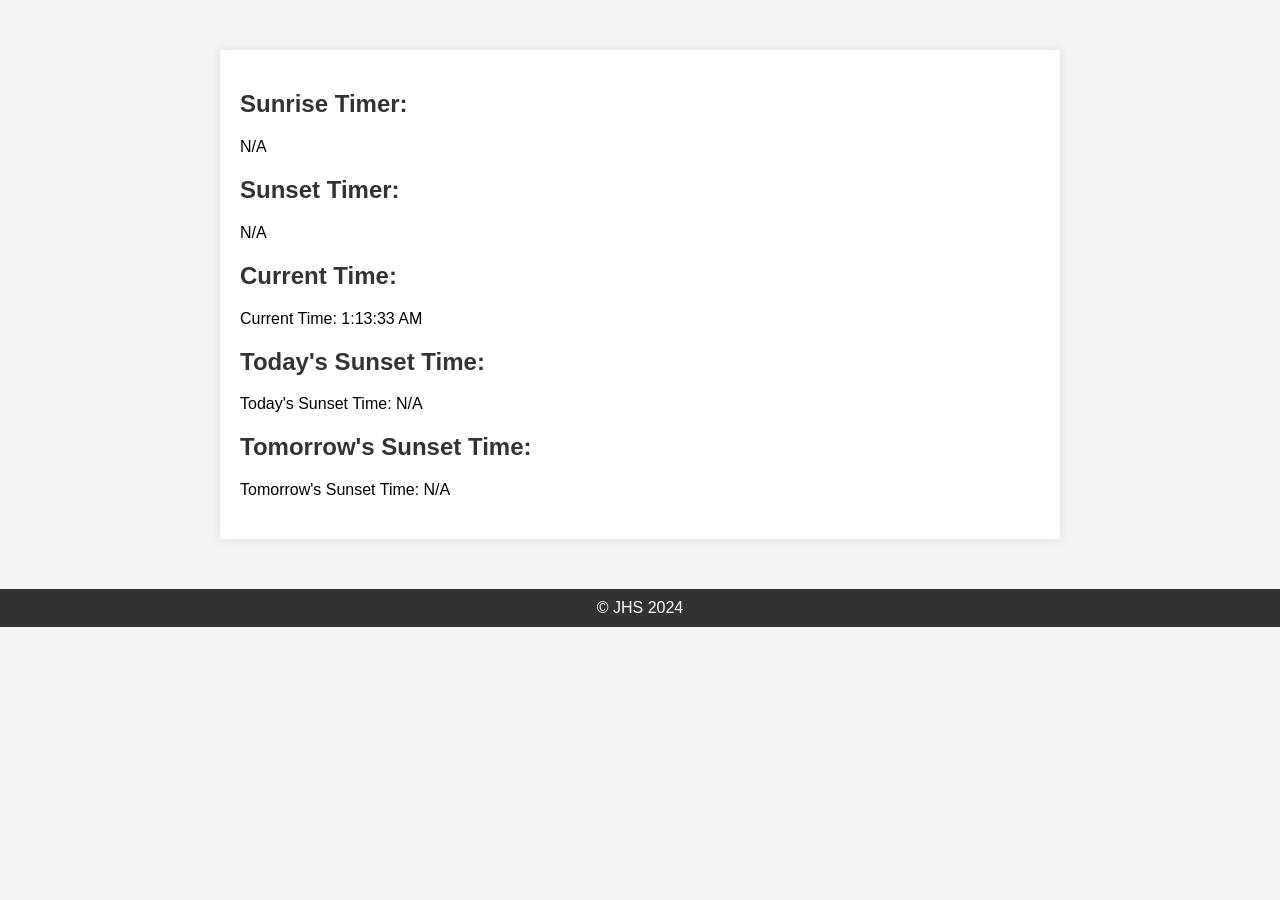
==== index.html @ 4dfddb55 "Update and rename sum.html to index.html" ====
<!DOCTYPE html>
<html lang="en">
<head>
    <script src="https://moment.github.io/luxon/global/luxon.min.js"></script>
    <meta charset="UTF-8">
    <meta name="viewport" content="width=device-width, initial-scale=1.0">
    <title>Sunrise Sunset Timer</title>
    <link rel="stylesheet" href="styles.css">
</head>
<body>
    <div class="container">
        <div id="timerSection">
            <h2>Sunrise Timer:</h2>
            <p id="sunriseTimer"></p>
            <h2>Sunset Timer:</h2>
            <p id="sunsetTimer"></p>
        </div>
        <div id="currentTimeSection">
            <h2>Current Time:</h2>
            <p id="currentTime"></p>
        </div>
        <div id="sunsetTimeSection">
            <h2>Today's Sunset Time:</h2>
            <p id="todaySunsetTime"></p>
            <h2>Tomorrow's Sunset Time:</h2>
            <p id="tomorrowSunsetTime"></p>
        </div>
    </div>
    <footer>
        <p>&copy; JHS 2024</p>
    </footer>
    <script src="script.js"></script>
</body>
</html>
---- styles.css ----
body {
    font-family: Arial, sans-serif;
    margin: 0;
    padding: 0;
    background-color: #f4f4f4;
}

.container {
    max-width: 800px;
    margin: 50px auto;
    background-color: #fff;
    padding: 20px;
    box-shadow: 0 0 10px rgba(0, 0, 0, 0.1);
}

#timerSection, #currentTimeSection, #sunsetTimeSection {
    margin-bottom: 20px;
}

h2 {
    color: #333;
}

p {
    margin: 0;
}

footer {
    text-align: center;
    margin-top: 20px;
    padding: 10px;
    background-color: #333;
    color: #fff;
}
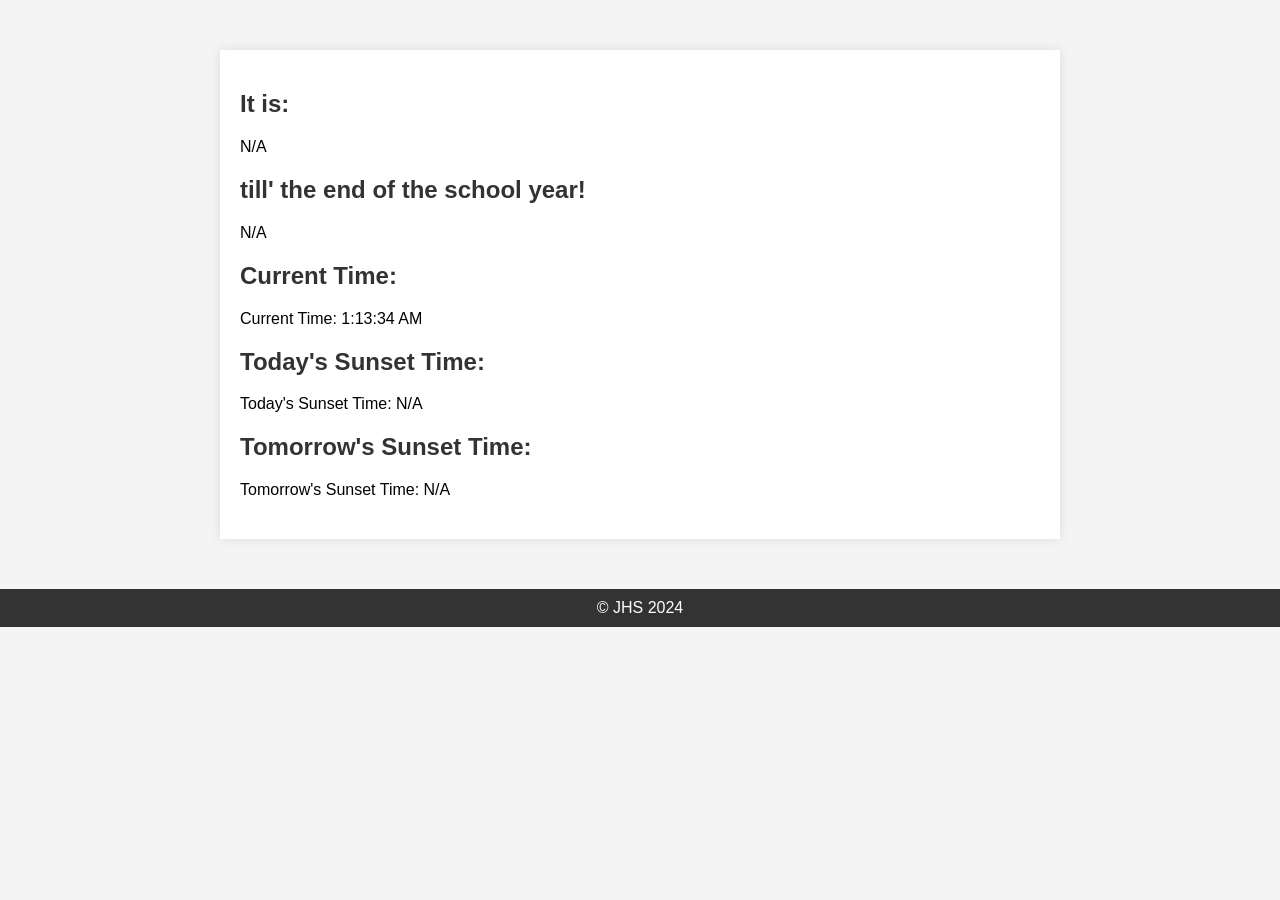
==== commit 91b363a9: "somthing ig?" ====
--- a/index.html
+++ b/index.html
@@ -4,15 +4,15 @@
     <script src="https://moment.github.io/luxon/global/luxon.min.js"></script>
     <meta charset="UTF-8">
     <meta name="viewport" content="width=device-width, initial-scale=1.0">
-    <title>Sunrise Sunset Timer</title>
+    <title>End of School</title>
     <link rel="stylesheet" href="styles.css">
 </head>
 <body>
     <div class="container">
         <div id="timerSection">
-            <h2>Sunrise Timer:</h2>
+            <h2>It is:</h2>
             <p id="sunriseTimer"></p>
-            <h2>Sunset Timer:</h2>
+            <h2>till' the end of the school year!</h2>
             <p id="sunsetTimer"></p>
         </div>
         <div id="currentTimeSection">
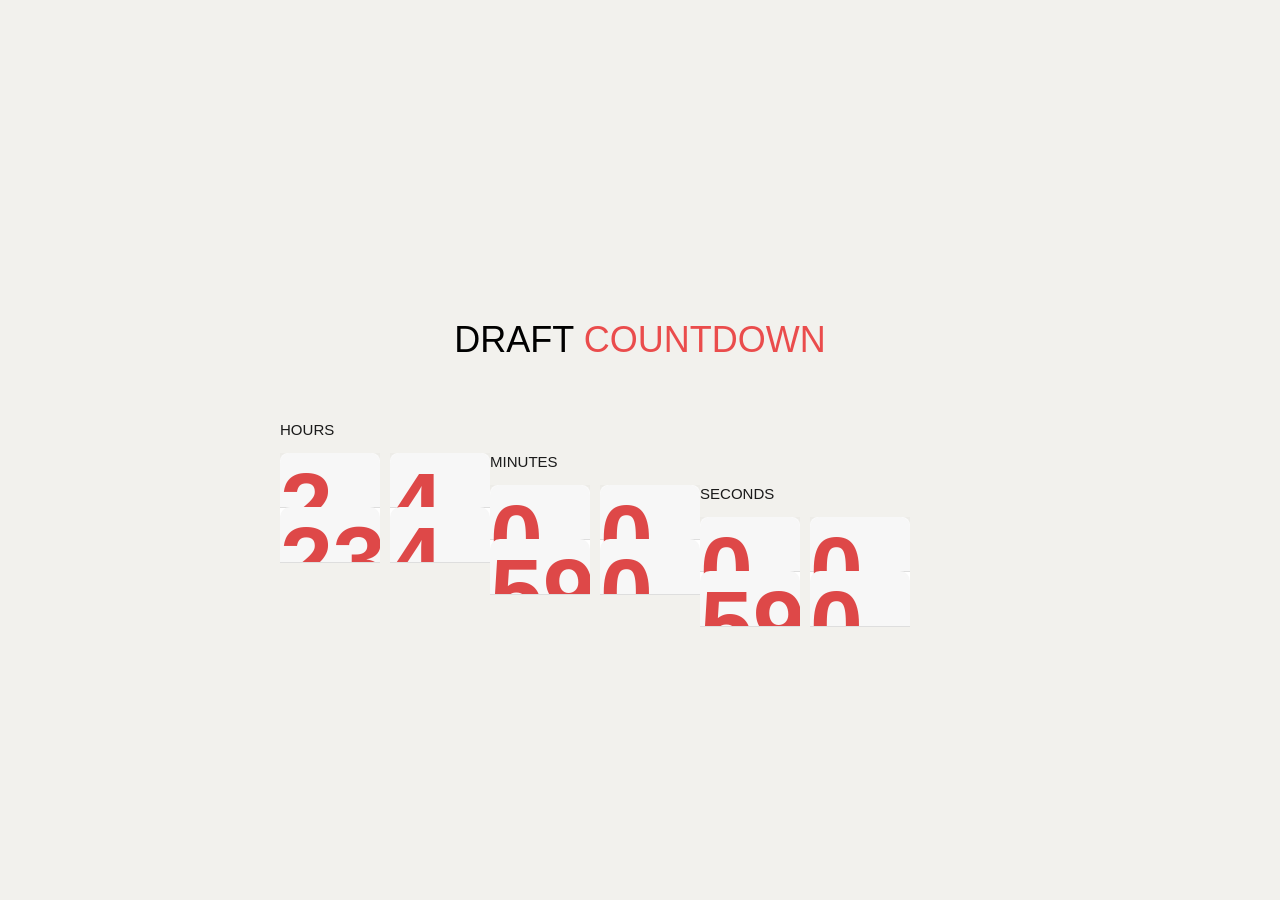
==== commit 042cb51b: "sdsdsd" ====
--- a/index.html
+++ b/index.html
@@ -1,34 +1,93 @@
 <!DOCTYPE html>
-<html lang="en">
+<html>
 <head>
-    <script src="https://moment.github.io/luxon/global/luxon.min.js"></script>
-    <meta charset="UTF-8">
-    <meta name="viewport" content="width=device-width, initial-scale=1.0">
-    <title>End of School</title>
-    <link rel="stylesheet" href="styles.css">
+  <link rel="stylesheet" href="styles.css">
+  <script src="https://cdnjs.cloudflare.com/ajax/libs/gsap/3.9.1/gsap.min.js"></script>
 </head>
 <body>
-    <div class="container">
-        <div id="timerSection">
-            <h2>It is:</h2>
-            <p id="sunriseTimer"></p>
-            <h2>till' the end of the school year!</h2>
-            <p id="sunsetTimer"></p>
+  <div class="wrap">  
+    <h1>Draft <strong>Countdown</strong></h1>
+  
+    <div class="countdown">
+      <div class="bloc-time hours" data-init-value="24">
+        <span class="count-title">Hours</span>
+  
+        <div class="figure hours hours-1">
+          <span class="top">2</span>
+          <span class="top-back">
+            <span>2</span>
+          </span>
+          <span class="bottom">2</span>
+          <span class="bottom-back">
+            <span>2</span>
+          </span>
         </div>
-        <div id="currentTimeSection">
-            <h2>Current Time:</h2>
-            <p id="currentTime"></p>
+  
+        <div class="figure hours hours-2">
+          <span class="top">4</span>
+          <span class="top-back">
+            <span>4</span>
+          </span>
+          <span class="bottom">4</span>
+          <span class="bottom-back">
+            <span>4</span>
+          </span>
         </div>
-        <div id="sunsetTimeSection">
-            <h2>Today's Sunset Time:</h2>
-            <p id="todaySunsetTime"></p>
-            <h2>Tomorrow's Sunset Time:</h2>
-            <p id="tomorrowSunsetTime"></p>
+      </div>
+  
+      <div class="bloc-time min" data-init-value="0">
+        <span class="count-title">Minutes</span>
+  
+        <div class="figure min min-1">
+          <span class="top">0</span>
+          <span class="top-back">
+            <span>0</span>
+          </span>
+          <span class="bottom">0</span>
+          <span class="bottom-back">
+            <span>0</span>
+          </span>        
         </div>
+  
+        <div class="figure min min-2">
+         <span class="top">0</span>
+          <span class="top-back">
+            <span>0</span>
+          </span>
+          <span class="bottom">0</span>
+          <span class="bottom-back">
+            <span>0</span>
+          </span>
+        </div>
+      </div>
+  
+      <div class="bloc-time sec" data-init-value="0">
+        <span class="count-title">Seconds</span>
+  
+          <div class="figure sec sec-1">
+          <span class="top">0</span>
+          <span class="top-back">
+            <span>0</span>
+          </span>
+          <span class="bottom">0</span>
+          <span class="bottom-back">
+            <span>0</span>
+          </span>          
+        </div>
+  
+        <div class="figure sec sec-2">
+          <span class="top">0</span>
+          <span class="top-back">
+            <span>0</span>
+          </span>
+          <span class="bottom">0</span>
+          <span class="bottom-back">
+            <span>0</span>
+          </span>
+        </div>
+      </div>
     </div>
-    <footer>
-        <p>&copy; JHS 2024</p>
-    </footer>
-    <script src="script.js"></script>
+  </div>
+  <script src="script.js"></script>
 </body>
 </html>
--- a/styles.css
+++ b/styles.css
@@ -1,34 +1,172 @@
+/* Global */
 body {
-    font-family: Arial, sans-serif;
-    margin: 0;
-    padding: 0;
-    background-color: #f4f4f4;
-}
-
-.container {
-    max-width: 800px;
-    margin: 50px auto;
+    background-color: #f2f1ed;
+  }
+  
+  .wrap {
+    position: absolute;
+    bottom: 0;
+    top: 0;
+    left: 0;
+    right: 0;
+    margin: auto;
+    height: 310px;
+  }
+  
+  a {
+    text-decoration: none;
+    color: #1a1a1a;
+  }
+  
+  /* Title */
+  h1 {
+    margin-bottom: 60px;
+    text-align: center;
+    font: 300 2.25em 'Lato', sans-serif;
+    text-transform: uppercase;
+  }
+  
+  h1 strong {
+    font-weight: 400;
+    color: #ea4c4c;
+  }
+  
+  h2 {
+    margin-bottom: 80px;
+    text-align: center;
+    font: 300 0.7em 'Lato', sans-serif;
+    text-transform: uppercase;
+  }
+  
+  h2 strong {
+    font-weight: 400;
+  }
+  
+  /* Countdown */
+  .countdown {
+    width: 720px;
+    margin: 0 auto;
+  }
+  
+  .count-title {
+    display: block;
+    margin-bottom: 15px;
+    font: normal 0.94em 'Lato', sans-serif;
+    color: #1a1a1a;
+    text-transform: uppercase;
+  }
+  
+  .figure {
+    position: relative;
+    float: left;
+    height: 110px;
+    width: 100px;
+    margin-right: 10px;
     background-color: #fff;
-    padding: 20px;
-    box-shadow: 0 0 10px rgba(0, 0, 0, 0.1);
-}
-
-#timerSection, #currentTimeSection, #sunsetTimeSection {
-    margin-bottom: 20px;
-}
-
-h2 {
-    color: #333;
-}
-
-p {
-    margin: 0;
-}
-
-footer {
-    text-align: center;
-    margin-top: 20px;
-    padding: 10px;
-    background-color: #333;
-    color: #fff;
-}
+    border-radius: 8px;
+    animation: fadeInUp 1s ease forwards; /* Animation for fading in */
+  }
+  
+  .figure:last-child {
+    margin-right: 0;
+  }
+  
+  .figure > span {
+    position: absolute;
+    left: 0;
+    right: 0;
+    margin: auto;
+    font: normal 5.94em/107px 'Lato', sans-serif;
+    font-weight: 700;
+    color: #de4848;
+  }
+  
+  @keyframes fadeInUp {
+    from {
+      opacity: 0;
+      transform: translateY(20px);
+    }
+    to {
+      opacity: 1;
+      transform: translateY(0);
+    }
+  }
+  
+  .top, .bottom-back:after {
+    content: "";
+    position: absolute;
+    z-index: -1;
+    left: 0;
+    bottom: 0;
+    width: 100%;
+    height: 100%;
+    border-bottom: 1px solid rgba(0, 0, 0, .1);
+  }
+  
+  .top {
+    z-index: 3;
+    background-color: #f7f7f7;
+    transform-origin: 50% 100%;
+    -webkit-transform-origin: 50% 100%;
+    border-top-right-radius: 10px;
+    border-top-left-radius: 10px;
+    transform: perspective(200px);
+  }
+  
+  .bottom {
+    z-index: 1;
+  }
+  
+  .bottom:before {
+    content: "";
+    position: absolute;
+    display: block;
+    top: 0;
+    left: 0;
+    width: 100%;
+    height: 50%;
+    background-color: rgba(0, 0, 0, .02);
+  }
+  
+  .bottom-back {
+    z-index: 2;
+    top: 0;
+    height: 50%;
+    overflow: hidden;
+    background-color: #f7f7f7;
+    border-top-right-radius: 10px;
+    border-top-left-radius: 10px;
+  }
+  
+  .bottom-back span {
+    position: absolute;
+    top: 0;
+    left: 0;
+    right: 0;
+    margin: auto;
+  }
+  
+  .top, .top-back {
+    height: 50%;
+    overflow: hidden;
+    backface-visibility: hidden;
+  }
+  
+  .top-back {
+    z-index: 4;
+    bottom: 0;
+    background-color: #fff;
+    transform-origin: 50% 0;
+    border-bottom-right-radius: 10px;
+    border-bottom-left-radius: 10px;
+    transform: perspective(200px) rotateX(180deg);
+  }
+  
+  .top-back span {
+    position: absolute;
+    top: -100%;
+    left: 0;
+    right: 0;
+    margin: auto;
+  }
+  
